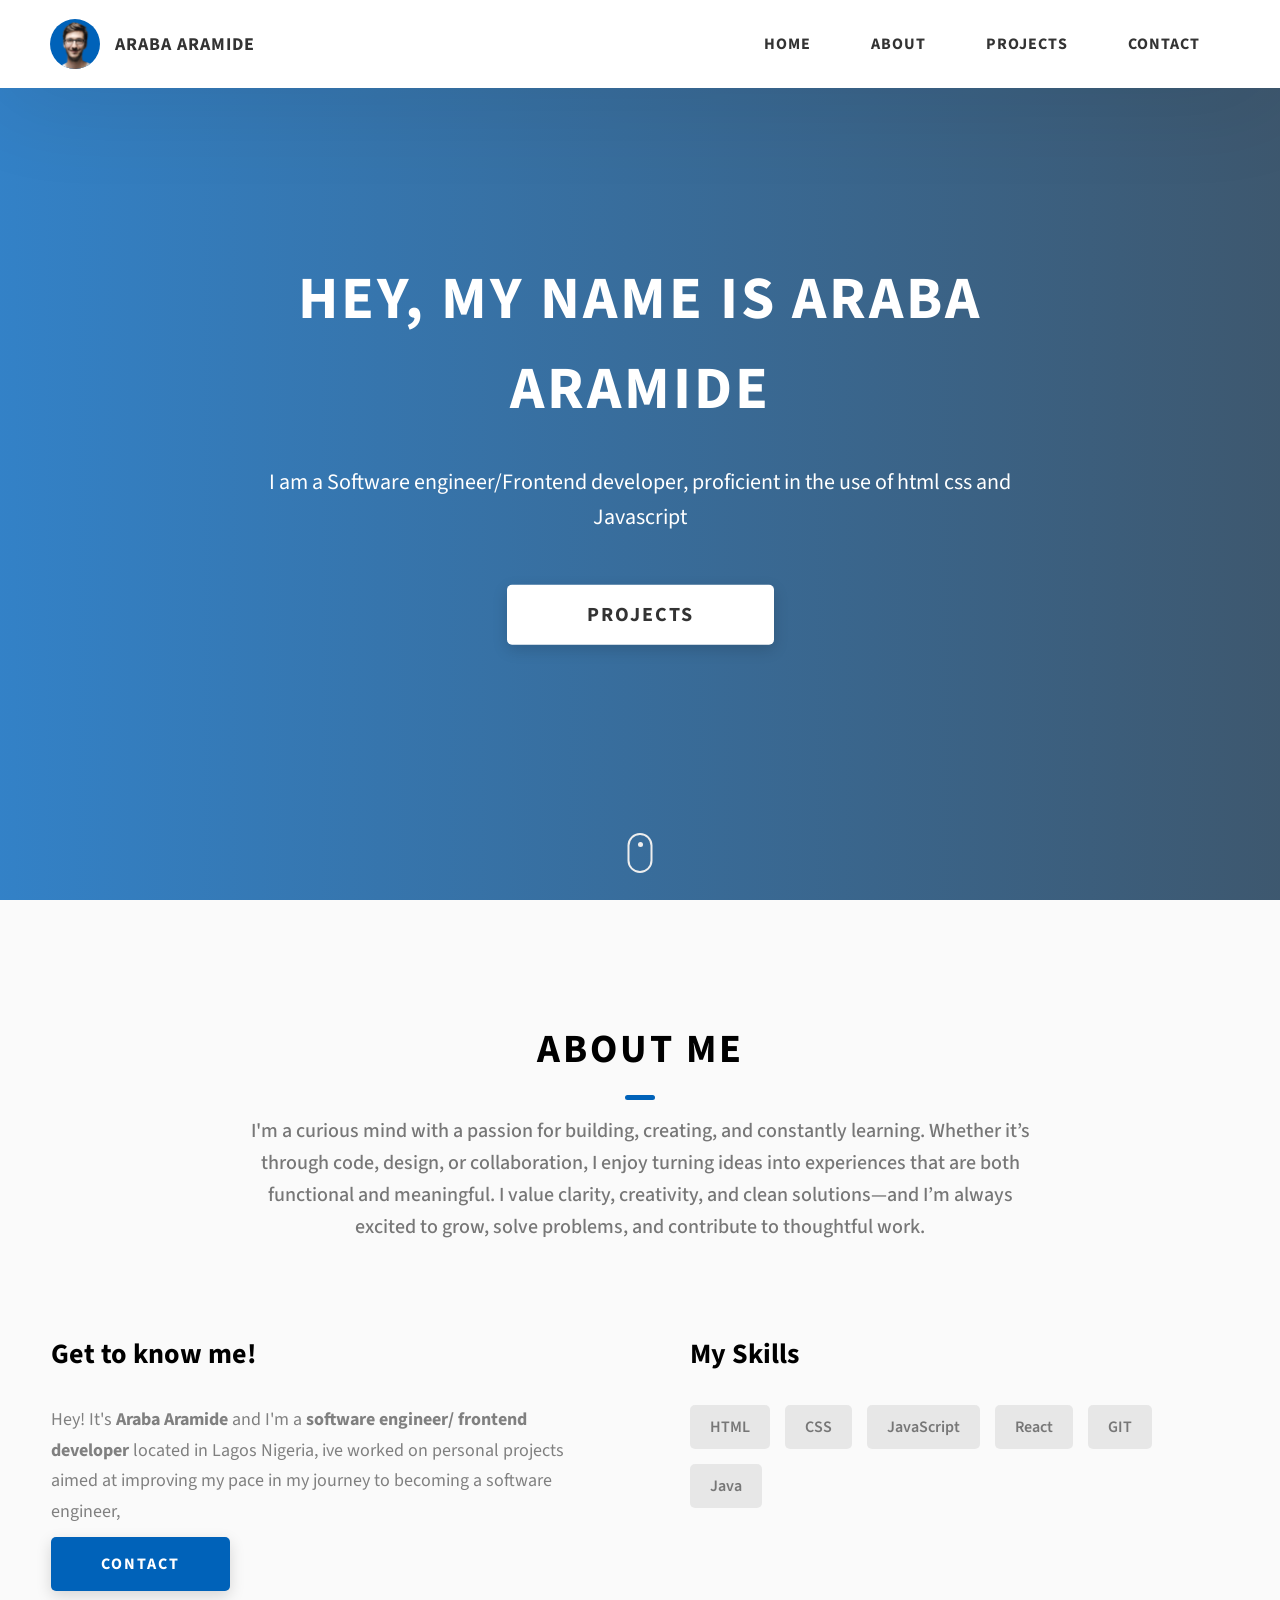
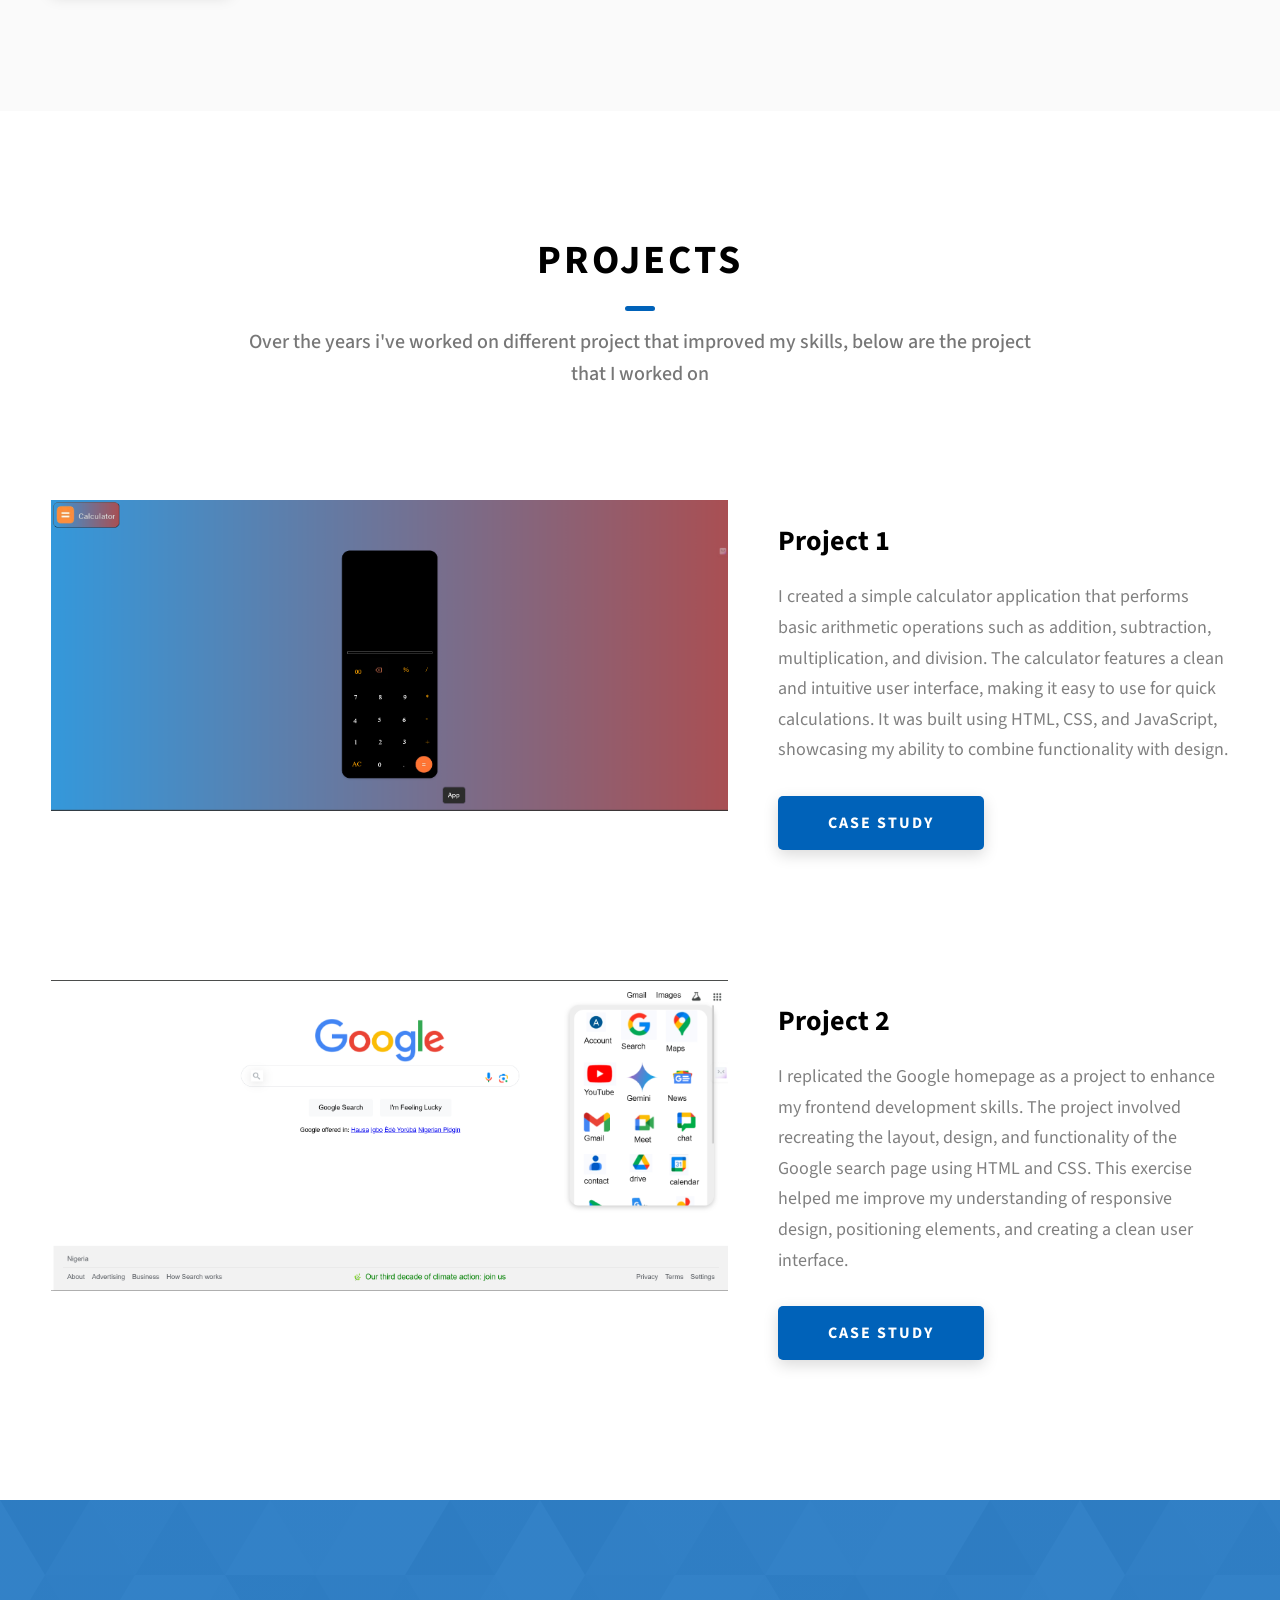
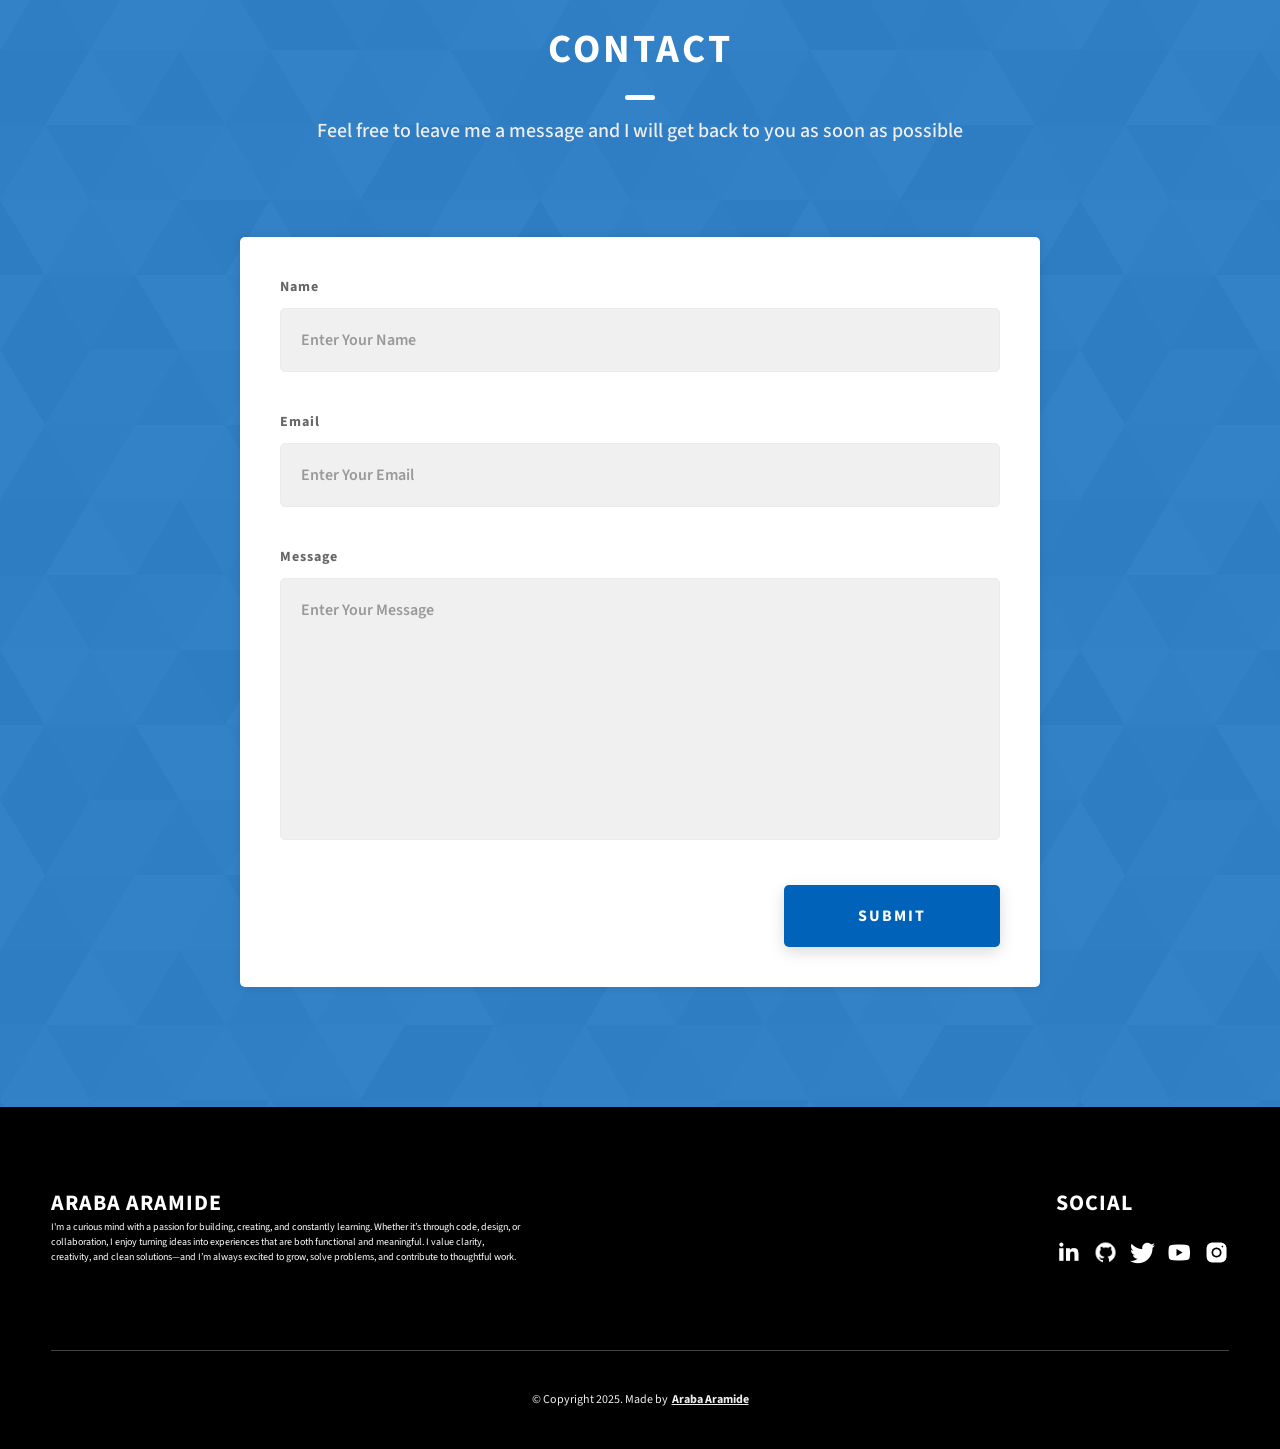
==== index.html @ e2404147 "first commit" ====
<!DOCTYPE html>
<html lang="en">
  <head>
    <meta charset="UTF-8" />
    <meta name="viewport" content="width=device-width, initial-scale=1.0" />
    <meta http-equiv="X-UA-Compatible" content="ie=edge" />
    <title>Aramide's portfolio</title>
    <meta name="description" content="Portfolio Template for Developer" />

    <link rel="stylesheet" href="css/style.css" />

    <link rel="preconnect" href="https://fonts.googleapis.com" />
    <link rel="preconnect" href="https://fonts.gstatic.com" crossorigin />
    <link
      href="https://fonts.googleapis.com/css2?family=Source+Sans+Pro:wght@400;600;700;900&display=swap"
      rel="stylesheet"
    />
  </head>
  <body>
    <header class="header">
      <div class="header__content">
        <div class="header__logo-container">
          <div class="header__logo-img-cont">
            <img
              src="./assets/png/john-doe.png"
             
              class="header__logo-img"
            />
          </div>
          <span class="header__logo-sub">Araba Aramide</span>
        </div>
        <div class="header__main">
          <ul class="header__links">
            <li class="header__link-wrapper">
              <a href="./index.html" class="header__link"> Home </a>
            </li>
            <li class="header__link-wrapper">
              <a href="./index.html#about" class="header__link">About </a>
            </li>
            <li class="header__link-wrapper">
              <a href="./index.html#projects" class="header__link">
                Projects
              </a>
            </li>
            <li class="header__link-wrapper">
              <a href="./index.html#contact" class="header__link"> Contact </a>
            </li>
          </ul>
          <div class="header__main-ham-menu-cont">
            <img
              src="./assets/svg/ham-menu.svg"
              alt="hamburger menu"
              class="header__main-ham-menu"
            />
            <img
              src="./assets/svg/ham-menu-close.svg"
              alt="hamburger menu close"
              class="header__main-ham-menu-close d-none"
            />
          </div>
        </div>
      </div>
    
    </header>
    <section class="home-hero">
      <div class="home-hero__content">
        <h1 class="heading-primary">Hey, My name is Araba Aramide</h1>
        <div class="home-hero__info">
          <p class="text-primary">
         I am a Software engineer/Frontend developer, proficient in the use of html css and Javascript 
          </p>
        </div>
        <div class="home-hero__cta">
          <a href="./#projects" class="btn btn--bg">Projects</a>
        </div>
      </div>
   
      <div class="home-hero__mouse-scroll-cont">
        <div class="mouse"></div>
      </div>
    </section>
    <section id="about" class="about sec-pad">
      <div class="main-container">
        <h2 class="heading heading-sec heading-sec__mb-med">
          <span class="heading-sec__main">About Me</span>
          <span class="heading-sec__sub">
            I'm a curious mind with a passion for building, creating, and constantly learning. Whether it’s through code, design, or collaboration, I enjoy turning ideas into experiences that are both functional and meaningful. I value clarity, creativity, and clean solutions—and I’m always excited to grow, solve problems, and contribute to thoughtful work.
          </span>
        </h2>
        <div class="about__content">
          <div class="about__content-main">
            <h3 class="about__content-title">Get to know me!</h3>
            <div class="about__content-details">
              <p class="about__content-details-para">
                Hey! It's
                <strong>Araba Aramide</strong>
                and I'm a <strong> software engineer/ frontend developer</strong> located in
                Lagos Nigeria, ive worked on personal projects aimed at improving my pace in my journey to becoming a software engineer,
              </p>
          
              </p>
            </div>
            <a href="./#contact" class="btn btn--med btn--theme dynamicBgClr"
              >Contact</a
            >
          </div>
          <div class="about__content-skills">
            <h3 class="about__content-title">My Skills</h3>
            <div class="skills">
              <div class="skills__skill">HTML</div>
              <div class="skills__skill">CSS</div>
              <div class="skills__skill">JavaScript</div>
              <div class="skills__skill">React</div>
              <div class="skills__skill">GIT</div>  
              <div class="skills__skill">Java</div>
            </div>
          </div>
        </div>
      </div>
    </section>
    <section id="projects" class="projects sec-pad">
      <div class="main-container">
        <h2 class="heading heading-sec heading-sec__mb-bg">
          <span class="heading-sec__main">Projects</span>
          <span class="heading-sec__sub">
          Over the years i've worked on different project that improved my skills, below are the project that I worked on 
          </span>
        </h2>

        <div class="projects__content">
          <div class="projects__row">
            <div class="projects__row-img-cont">
              <img
                src="./assets/jpeg/Screenshot 2025-04-11 160620.png"
                alt="Software Screenshot"
                class="projects__row-img"
                loading="lazy"
              />
            </div>
            <div class="projects__row-content">
              <h3 class="projects__row-content-title">Project 1</h3>
              <p class="projects__row-content-desc">
              I created a simple calculator application that performs basic arithmetic operations such as addition, subtraction, multiplication, and division. The calculator features a clean and intuitive user interface, making it easy to use for quick calculations. It was built using HTML, CSS, and JavaScript, showcasing my ability to combine functionality with design.
              </p>
              <a
                href="./project-1.html"
                class="btn btn--med btn--theme dynamicBgClr"
                target="_blank"
                >Case Study</a
              >
            </div>
          </div>
          <div class="projects__row">
            <div class="projects__row-img-cont">
              <img
                src="./assets/jpeg/Screenshot 2025-04-11 161921.png"
                alt="Software Screenshot"
                class="projects__row-img"
                loading="lazy"
              />
            </div>
            <div class="projects__row-content">
              <h3 class="projects__row-content-title">Project 2</h3>
              <p class="projects__row-content-desc">
                I replicated the Google homepage as a project to enhance my frontend development skills. The project involved recreating the layout, design, and functionality of the Google search page using HTML and CSS. This exercise helped me improve my understanding of responsive design, positioning elements, and creating a clean user interface.
              </p>
              <a
                href="./project-2.html"
                class="btn btn--med btn--theme dynamicBgClr"
                target="_blank"
                >Case Study</a
              >
            </div>
          </div>
          
            
            </div>
          </div>
        </div>
      </div>
    </section>
    <section id="contact" class="contact sec-pad dynamicBg">
      <div class="main-container">
        <h2 class="heading heading-sec heading-sec__mb-med">
          <span class="heading-sec__main heading-sec__main--lt">Contact</span>
          <span class="heading-sec__sub heading-sec__sub--lt">
Feel free to leave me a message and I will get back to you as soon as possible
          </span>
        </h2>
        <div class="contact__form-container">
          <form action="#" class="contact__form">
            <div class="contact__form-field">
              <label class="contact__form-label" for="name">Name</label>
              <input
                required
                placeholder="Enter Your Name"
                type="text"
                class="contact__form-input"
                name="name"
                id="name"
              />
            </div>
            <div class="contact__form-field">
              <label class="contact__form-label" for="email">Email</label>
              <input
                required
                placeholder="Enter Your Email"
                type="text"
                class="contact__form-input"
                name="email"
                id="email"
              />
            </div>
            <div class="contact__form-field">
              <label class="contact__form-label" for="message">Message</label>
              <textarea
                required
                cols="30"
                rows="10"
                class="contact__form-input"
                placeholder="Enter Your Message"
                name="message"
                id="message"
              ></textarea>
            </div>
            <button type="submit" class="btn btn--theme contact__btn">
              Submit
            </button>
          </form>
        </div>
      </div>
    </section>
    <footer class="main-footer">
      <div class="main-container">
        <div class="main-footer__upper">
          <div class="main-footer__row main-footer__row-1">
            <h2 class="heading heading-sm main-footer__heading-sm">
              <span>Social</span>
            </h2>
            <div class="main-footer__social-cont">
              <a target="_blank" rel="noreferrer" href="#">
                <img
                  class="main-footer__icon"
                  src="./assets/png/linkedin-ico.png"
                  alt="icon"
                />
              </a>
              <a target="_blank" rel="noreferrer" href="https://github.com/aramide231">
                <img
                  class="main-footer__icon"
                  src="./assets/png/github-ico.png"
                  alt="icon"
                />
              </a>
              <a target="_blank" rel="noreferrer" href="#">
                <img
                  class="main-footer__icon"
                  src="./assets/png/twitter-ico.png"
                  alt="icon"
                />
              </a>
              <a target="_blank" rel="noreferrer" href="#">
                <img
                  class="main-footer__icon"
                  src="./assets/png/yt-ico.png"
                  alt="icon"
                />
              </a>
              <a target="_blank" rel="noreferrer" href="#">
                <img
                  class="main-footer__icon main-footer__icon--mr-none"
                  src="./assets/png/insta-ico.png"
                  alt="icon"
                />
              </a>
            </div>
          </div>
          <div class="main-footer__row main-footer__row-2">
            <h4 class="heading heading-sm text-lt">Araba Aramide</h4>
            <p class="main-footer__row-para">
              I'm a curious mind with a passion for building, creating, and
              constantly learning. Whether it’s through code, design, or
              collaboration, I enjoy turning ideas into experiences that are
              both functional and meaningful. I value clarity, creativity, and
              clean solutions—and I’m always excited to grow, solve problems,
              and contribute to thoughtful work.
          </div>
        </div>

  
        <div class="main-footer__lower">
          &copy; Copyright 2025. Made by
          <a rel="noreferrer" target="_blank" href=""
            >Araba Aramide</a
          >
        </div>
      </div>
    
    </footer>

    <script src="./index.js"></script>
  </body>
</html>
---- css/style.css ----
*,
*::after,
*::before {
  margin: 0;
  padding: 0;
  box-sizing: inherit;
  font-family: inherit;
}

html {
  font-size: 62.5%;
  scroll-behavior: smooth;
}
@media only screen and (max-width: 75em) {
  html {
    font-size: 59%;
  }
}
@media only screen and (max-width: 56.25em) {
  html {
    font-size: 56%;
  }
}
@media only screen and (min-width: 112.5em) {
  html {
    font-size: 65%;
  }
}

body {
  box-sizing: border-box;
  position: relative;
  line-height: 1.5;
  font-family: sans-serif;
  overflow-x: hidden;
  overflow-y: scroll;
  font-family: "Source Sans Pro", sans-serif;
}

a {
  text-decoration: none;
  color: inherit;
}

li {
  list-style: none;
}

input:focus,
button:focus,
a:focus,
textarea:focus {
  outline: none;
}

button {
  border: none;
  cursor: pointer;
}

textarea {
  resize: none;
}

.heading-primary {
  font-size: 6rem;
  text-transform: uppercase;
  letter-spacing: 3px;
  text-align: center;
}
@media only screen and (max-width: 37.5em) {
  .heading-primary {
    font-size: 4.5rem;
  }
}

.heading-sec__mb-bg {
  margin-bottom: 11rem;
}
@media only screen and (max-width: 56.25em) {
  .heading-sec__mb-bg {
    margin-bottom: 8rem;
  }
}

.heading-sec__mb-med {
  margin-bottom: 9rem;
}
@media only screen and (max-width: 56.25em) {
  .heading-sec__mb-med {
    margin-bottom: 8rem;
  }
}

.heading-sec__main {
  display: block;
  font-size: 4rem;
  text-transform: uppercase;
  letter-spacing: 1px;
  letter-spacing: 3px;
  text-align: center;
  margin-bottom: 3.5rem;
  position: relative;
}
.heading-sec__main--lt {
  color: #fff;
}
.heading-sec__main--lt::after {
  content: "";
  background: #fff !important;
}
.heading-sec__main::after {
  content: "";
  position: absolute;
  top: calc(100% + 1.5rem);
  height: 5px;
  width: 3rem;
  background: #0062b9;
  left: 50%;
  transform: translateX(-50%);
  border-radius: 5px;
}
@media only screen and (max-width: 37.5em) {
  .heading-sec__main::after {
    top: calc(100% + 1.2rem);
  }
}

.heading-sec__sub {
  display: block;
  text-align: center;
  color: #777;
  font-size: 2rem;
  font-weight: 500;
  max-width: 80rem;
  margin: auto;
  line-height: 1.6;
}
@media only screen and (max-width: 37.5em) {
  .heading-sec__sub {
    font-size: 1.8rem;
  }
}
.heading-sec__sub--lt {
  color: #eee;
}

.heading-sm {
  font-size: 2.2rem;
  text-transform: uppercase;
  letter-spacing: 1px;
}

.main-container {
  max-width: 120rem;
  margin: auto;
  width: 92%;
}

.btn {
  background: #fff;
  color: #333;
  text-transform: uppercase;
  letter-spacing: 2px;
  display: inline-block;
  font-weight: 700;
  border-radius: 5px;
  box-shadow: 0 5px 15px 0 rgba(0, 0, 0, 0.15);
  transition: transform 0.3s;
}
.btn:hover {
  transform: translateY(-3px);
}
.btn--bg {
  padding: 1.5rem 8rem;
  font-size: 2rem;
}
.btn--med {
  padding: 1.5rem 5rem;
  font-size: 1.6rem;
}
.btn--theme {
  background: #0062b9;
  color: #fff;
}
.btn--theme-inv {
  color: #0062b9;
  background: #fff;
  border: 2px solid #0062b9;
  box-shadow: none;
  padding: calc(1.5rem - 2px) calc(5rem - 2px);
}

.sec-pad {
  padding: 12rem 0;
}
@media only screen and (max-width: 56.25em) {
  .sec-pad {
    padding: 8rem 0;
  }
}

.text-primary {
  color: #fff;
  font-size: 2.2rem;
  text-align: center;
  width: 100%;
  line-height: 1.6;
}
@media only screen and (max-width: 37.5em) {
  .text-primary {
    font-size: 2rem;
  }
}

.d-none {
  display: none;
}

.home-hero {
  color: #fff;
  background: linear-gradient(
    to right,
    rgba(0, 98, 185, 0.8),
    rgba(13, 46, 75, 0.8)
  );
  background-position: center;
  height: 100vh;
  min-height: 80rem;
  max-height: 120rem;
  position: relative;
}
@media only screen and (max-width: 37.5em) {
  .home-hero {
    height: unset;
    min-height: unset;
  }
}
.home-hero__socials {
  position: absolute;
  top: 50%;
  border: 2px solid #eee;
  border-left: 2px solid #eee;
  transform: translateY(-50%);
}
@media only screen and (max-width: 56.25em) {
  .home-hero__socials {
    display: none;
  }
}
.home-hero__mouse-scroll-cont {
  position: absolute;
  bottom: 3%;
  left: 50%;
  transform: translateX(-50%);
}
@media only screen and (max-width: 37.5em) {
  .home-hero__mouse-scroll-cont {
    display: none;
  }
}
.home-hero__social {
  width: 5rem;
}
.home-hero__social-icon-link {
  width: 100%;
  display: block;
  padding: 1.2rem;
  border-bottom: 2px solid #eee;
  transition: background 0.3s;
}
.home-hero__social-icon-link:hover {
  background: rgba(255, 255, 255, 0.1);
}
.home-hero__social-icon-link--bd-none {
  border-bottom: 0;
}
.home-hero__social-icon {
  width: 100%;
}
.home-hero__content {
  position: absolute;
  top: 50%;
  left: 50%;
  transform: translate(-50%, -50%);
  max-width: 90rem;
  width: 92%;
}
@media only screen and (max-width: 37.5em) {
  .home-hero__content {
    padding: 19rem 0 13rem 0;
    margin: auto;
    position: static;
    transform: translate(0, 0);
  }
}
.home-hero__info {
  margin: 3rem auto 0 auto;
  max-width: 80rem;
}
.home-hero__cta {
  margin-top: 5rem;
  text-align: center;
}

.about {
  background: #fafafa;
}
.about__content {
  display: grid;
  grid-template-columns: 1fr 1fr;
  grid-gap: 10rem;
}
@media only screen and (max-width: 56.25em) {
  .about__content {
    grid-template-columns: 1fr;
    grid-gap: 8rem;
  }
}
.about__content-title {
  font-weight: 700;
  font-size: 2.8rem;
  margin-bottom: 3rem;
}
@media only screen and (max-width: 37.5em) {
  .about__content-title {
    font-size: 2.4rem;
  }
}
.about__content-details-para {
  font-size: 1.8rem;
  color: grey;
  max-width: 60rem;
  line-height: 1.7;
  margin-bottom: 1rem;
}
.about__content-details-para--hl {
  font-weight: 700;
  margin: 0 3px;
}
.about__content-details-para:last-child {
  margin-bottom: 4rem;
}

.projects__row {
  display: grid;
  grid-template-columns: 1.5fr 1fr;
  grid-gap: 5rem;
  margin-bottom: 11rem;
}
@media only screen and (max-width: 56.25em) {
  .projects__row {
    grid-template-columns: 1fr;
    grid-gap: 2rem;
    margin-bottom: 8rem;
  }
}
@media only screen and (max-width: 56.25em) {
  .projects__row {
    text-align: center;
  }
}
.projects__row:last-child {
  margin-bottom: 0;
}
.projects__row-img-cont {
  overflow: hidden;
}
.projects__row-img {
  width: 100%;
  display: block;
  object-fit: cover;
}
.projects__row-content {
  padding: 2rem 0;
  display: flex;
  justify-content: center;
  flex-direction: column;
  align-items: flex-start;
}
@media only screen and (max-width: 56.25em) {
  .projects__row-content {
    align-items: center;
  }
}
.projects__row-content-title {
  font-weight: 700;
  font-size: 2.8rem;
  margin-bottom: 2rem;
}
@media only screen and (max-width: 37.5em) {
  .projects__row-content-title {
    font-size: 2.4rem;
  }
}
.projects__row-content-desc {
  font-size: 1.8rem;
  color: grey;
  max-width: 60rem;
  line-height: 1.7;
  margin-bottom: 3rem;
}
@media only screen and (max-width: 37.5em) {
  .projects__row-content-desc {
    font-size: 1.7rem;
  }
}

.contact {
  background: linear-gradient(
      to right,
      rgba(0, 98, 185, 0.8),
      rgba(0, 98, 185, 0.8)
    ),
    url(../../assets/svg/common-bg.svg);
  background-size: cover;
  background-position: center;
}
.contact__form-container {
  box-shadow: 0 0 10px rgba(0, 0, 0, 0.1);
  background: white;
  padding: 4rem;
  margin-top: 6rem;
  max-width: 80rem;
  text-align: right;
  width: 95%;
  border-radius: 5px;
  margin: 5rem auto 0 auto;
}
@media only screen and (max-width: 37.5em) {
  .contact__form-container {
    padding: 3rem;
  }
}
.contact__form-field {
  margin-bottom: 4rem;
}
@media only screen and (max-width: 37.5em) {
  .contact__form-field {
    margin-bottom: 3rem;
  }
}
.contact__form-label {
  color: #666;
  font-size: 1.4rem;
  letter-spacing: 1px;
  font-weight: 700;
  margin-bottom: 1rem;
  display: block;
  text-align: left;
}
.contact__form-input {
  color: #333;
  padding: 2rem;
  width: 100%;
  border: 1px solid #ebebeb;
  font-size: 1.6rem;
  letter-spacing: 0px;
  background: #f0f0f0;
  border-radius: 5px;
  font-weight: 600;
}
.contact__form-input::placeholder {
  color: #999;
  font-weight: 600;
  font-size: 1.6rem;
}
.contact__form-input::-webkit-input-placeholder {
  color: #999;
  font-weight: 600;
  font-size: 1.6rem;
}
.contact__form-input:-ms-input-placeholder {
  color: #999;
  font-weight: 600;
  font-size: 1.6rem;
}
.contact__form-input::-ms-input-placeholder {
  color: #999;
  font-weight: 600;
  font-size: 1.6rem;
}
.contact__form-input:-moz-placeholder {
  opacity: 1;
  color: #999;
  font-weight: 600;
  font-size: 1.6rem;
}
.contact__form-input::-moz-placeholder {
  opacity: 1;
  color: #999;
  font-weight: 600;
  font-size: 1.6rem;
}
.contact__btn {
  width: 30%;
  padding: 2rem 4rem;
  font-size: 1.6rem;
}
@media only screen and (max-width: 37.5em) {
  .contact__btn {
    width: 100%;
  }
}

.project-cs-hero {
  color: #fff;
  background: linear-gradient(
      to right,
      rgba(0, 98, 185, 0.8),
      rgba(0, 98, 185, 0.8)
    ),
    url(../../assets/svg/common-bg.svg);
  background-size: cover;
  background-position: center;
  position: relative;
}
@media only screen and (max-width: 37.5em) {
  .project-cs-hero {
    height: unset;
    min-height: unset;
  }
}
.project-cs-hero__content {
  padding: 25rem 0 17rem 0;
  max-width: 90rem;
  width: 92%;
  margin: auto;
}
@media only screen and (max-width: 37.5em) {
  .project-cs-hero__content {
    padding: 19rem 0 13rem 0;
    margin: auto;
    position: static;
    transform: translate(0, 0);
  }
}
.project-cs-hero__info {
  margin: 3rem auto 0 auto;
  max-width: 80rem;
}
.project-cs-hero__cta {
  margin-top: 5rem;
  text-align: center;
}

.project-details__content {
  padding: 8rem 0;
  max-width: 90rem;
  margin: auto;
}
.project-details__content-title {
  font-weight: 700;
  font-size: 2.8rem;
  margin-bottom: 3rem;
}
@media only screen and (max-width: 37.5em) {
  .project-details__content-title {
    font-size: 2.4rem;
  }
}

.project-details__showcase-img-cont {
  width: 100%;
  margin-bottom: 6rem;
}

.project-details__showcase-img {
  width: 100%;
}

.project-details__content-main {
  width: 100%;
  max-width: 70rem;
  margin: auto;
}

.project-details__desc {
  margin: 0 0 7rem 0;
}
.project-details__desc-para {
  font-size: 1.8rem;
  line-height: 1.7;
  color: grey;
  margin-bottom: 2rem;
}

.project-details__tools-used {
  margin: 0 0 7rem 0;
}
.project-details__tools-used-list {
  display: flex;
  flex-wrap: wrap;
}
.project-details__tools-used-item {
  padding: 1rem 2rem;
  margin-bottom: 1.5rem;
  margin-right: 1.5rem;
  font-size: 1.6rem;
  background: rgba(153, 153, 153, 0.2);
  border-radius: 5px;
  font-weight: 600;
  color: #777;
}

.project-details__links {
  margin: 0 0;
}
.project-details__links-btn {
  margin-right: 2rem;
}
@media only screen and (max-width: 37.5em) {
  .project-details__links-btn {
    margin-right: 0;
    width: 70%;
    margin-bottom: 2rem;
    text-align: center;
  }
}
.project-details__links-btn:last-child {
  margin: 0;
}
@media only screen and (max-width: 37.5em) {
  .project-details__links-btn:last-child {
    margin: 0;
  }
}

.header {
  position: fixed;
  width: 100%;
  z-index: 1000;
  background: #000;
  background: #fff;
  box-shadow: 0 10px 100px rgba(0, 0, 0, 0.1);
}
.header__content {
  display: flex;
  align-items: center;
  justify-content: space-between;
  padding: 1rem 5rem;
}
@media only screen and (max-width: 56.25em) {
  .header__content {
    padding: 0 2rem;
  }
}
.header__logo-container {
  display: flex;
  align-items: center;
  cursor: pointer;
  color: #333;
  transition: color 0.3s;
}
.header__logo-container:hover {
  color: #0062b9;
}
.header__logo-img-cont {
  width: 5rem;
  height: 5rem;
  border-radius: 50px;
  overflow: hidden;
  margin-right: 1.5rem;
  background: #0062b9;
}
@media only screen and (max-width: 56.25em) {
  .header__logo-img-cont {
    width: 4.5rem;
    height: 4.5rem;
    margin-right: 1.2rem;
  }
}
.header__logo-img {
  width: 100%;
  height: 100%;
  object-fit: cover;
  object-position: center;
  display: block;
}
.header__logo-sub {
  font-size: 1.8rem;
  text-transform: uppercase;
  font-weight: 700;
  letter-spacing: 1px;
}
.header__links {
  display: flex;
  flex-direction: row;
}
@media only screen and (max-width: 37.5em) {
  .header__links {
    display: none;
  }
}
.header__link {
  padding: 2.2rem 3rem;
  display: inline-block;
  font-size: 1.6rem;
  color: #333;
  text-transform: uppercase;
  letter-spacing: 1px;
  font-weight: 700;
 
}
.header__link:hover {
  color: #0062b9;
}
@media only screen and (max-width: 56.25em) {
  .header__link {
    padding: 3rem 1.8rem;
    font-size: 1.5rem;
  }
}
.header__main-ham-menu-cont {
  display: none;
  width: 3rem;
  padding: 2.2rem 0;
}
@media only screen and (max-width: 37.5em) {
  .header__main-ham-menu-cont {
    display: block;
  }
}
.header__main-ham-menu {
  width: 100%;
}
.header__main-ham-menu-close {
  width: 100%;
}
.header__sm-menu {
  background: #fff;
  position: absolute;
  width: 100%;
  top: 100%;
  visibility: hidden;
  opacity: 0;
  transition: all 0.3s;
  box-shadow: 0px 5px 5px 0px rgba(0, 0, 0, 0.1);
  -webkit-box-shadow: 0px 5px 5px 0px rgba(0, 0, 0, 0.1);
  -moz-box-shadow: 0px 5px 5px 0px rgba(0, 0, 0, 0.1);
}
.header__sm-menu--active {
  visibility: hidden;
  opacity: 0;
}
@media only screen and (max-width: 37.5em) {
  .header__sm-menu--active {
    visibility: visible;
    opacity: 1;
  }
}
.header__sm-menu-link a {
  display: block;
  text-decoration: none;
  padding: 2.5rem 3rem;
  font-size: 1.6rem;
  color: #333;
  text-align: right;
  border-bottom: 1px solid #eee;
  font-weight: 700;
  text-transform: uppercase;
  letter-spacing: 2px;
  transition: color 0.3s;
}
.header__sm-menu-link a:hover {
  color: #0062b9;
}
.header__sm-menu-link:first-child a {
  border-top: 1px solid #eee;
}
.header__sm-menu-link-last {
  border-bottom: 0;
}

.main-footer {
  background: #000;
  color: #fff;
}
.main-footer__upper {
  display: flex;
  justify-content: space-between;
  padding: 8rem 0;
}
@media only screen and (max-width: 56.25em) {
  .main-footer__upper {
    padding: 6rem 0;
  }
}
@media only screen and (max-width: 37.5em) {
  .main-footer__upper {
    display: block;
  }
}
.main-footer__row-1 {
  order: 2;
}
@media only screen and (max-width: 56.25em) {
  .main-footer__row-1 {
    margin-bottom: 5rem;
  }
}
.main-footer__row-2 {
  width: 40%;
  order: 1;
  max-width: 50rem;
}
@media only screen and (max-width: 56.25em) {
  .main-footer__row-2 {
    width: 100%;
  }
}
.main-footer__short-desc {
  margin-top: 2rem;
  color: #eee;
  font-size: 1.5rem;
  line-height: 1.7;
}
.main-footer__social-cont {
  margin-top: 2rem;
}
.main-footer__icon {
  margin-right: 1rem;
  width: 2.5rem;
}
.main-footer__icon--mr-none {
  margin-right: 0;
}
.main-footer__lower {
  padding: 4rem 0;
  border-top: 1px solid #444;
  color: #eee;
  font-size: 1.2rem;
  text-align: left;
  text-align: center;
}
.main-footer__lower a {
  text-decoration: underline;
  font-weight: bold;
  margin-left: 2px;
}
@media only screen and (max-width: 56.25em) {
  .main-footer__lower {
    padding: 3.5rem 0;
  }
}

.skills {
  display: flex;
  flex-wrap: wrap;
}
.skills__skill {
  padding: 1rem 2rem;
  margin-bottom: 1.5rem;
  margin-right: 1.5rem;
  font-size: 1.6rem;
  background: rgba(153, 153, 153, 0.2);
  border-radius: 5px;
  font-weight: 600;
  color: #777;
}

.mouse {
  width: 25px;
  height: 40px;
  border: 2px solid #eee;
  border-radius: 60px;
  position: relative;
  overflow: hidden;
}
.mouse::before {
  content: "";
  width: 5px;
  height: 5px;
  position: absolute;
  top: 7px;
  left: 50%;
  transform: translateX(-50%);
  background-color: #eee;
  border-radius: 50%;
  opacity: 1;
  animation: wheel 1.3s infinite;
  -webkit-animation: wheel 1.3s infinite;
}

@keyframes wheel {
  to {
    opacity: 0;
    top: 27px;
  }
}

@-webkit-keyframes wheel {
  to {
    opacity: 0;
    top: 27px;
  }
}
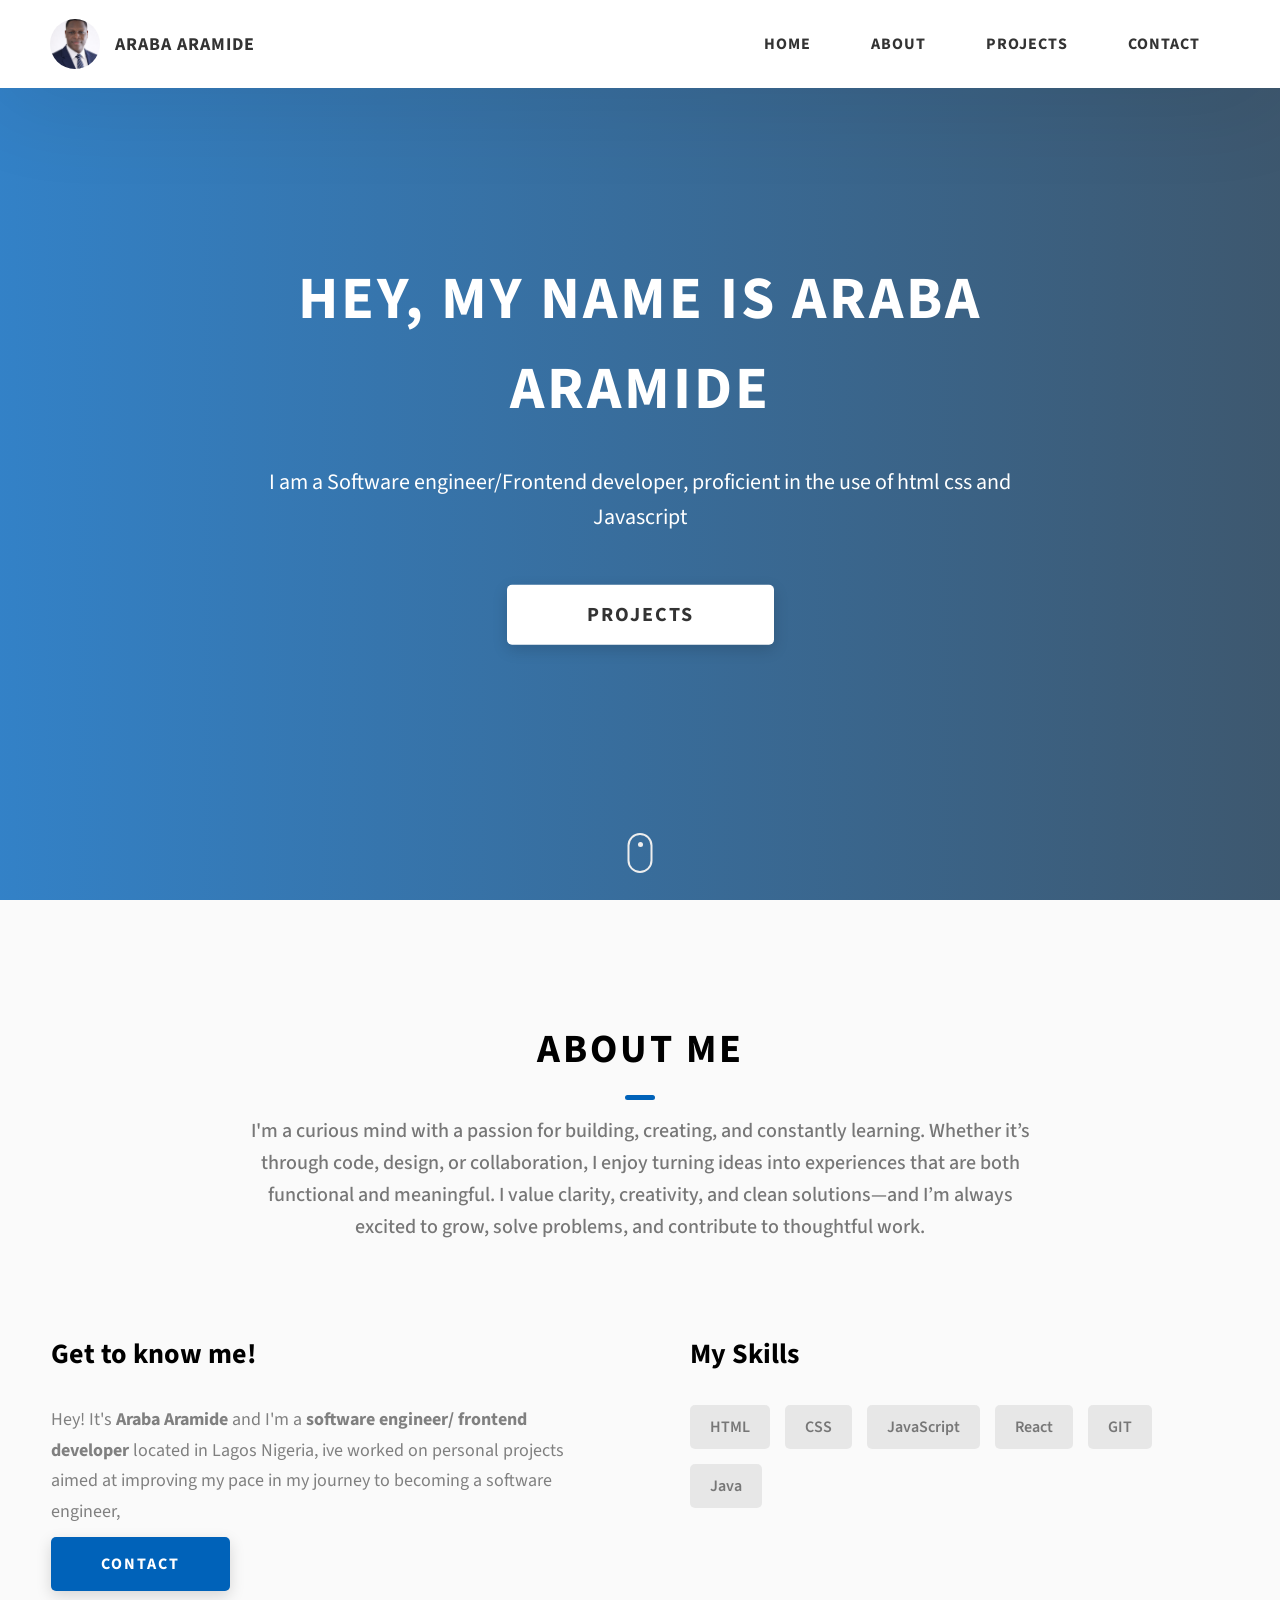
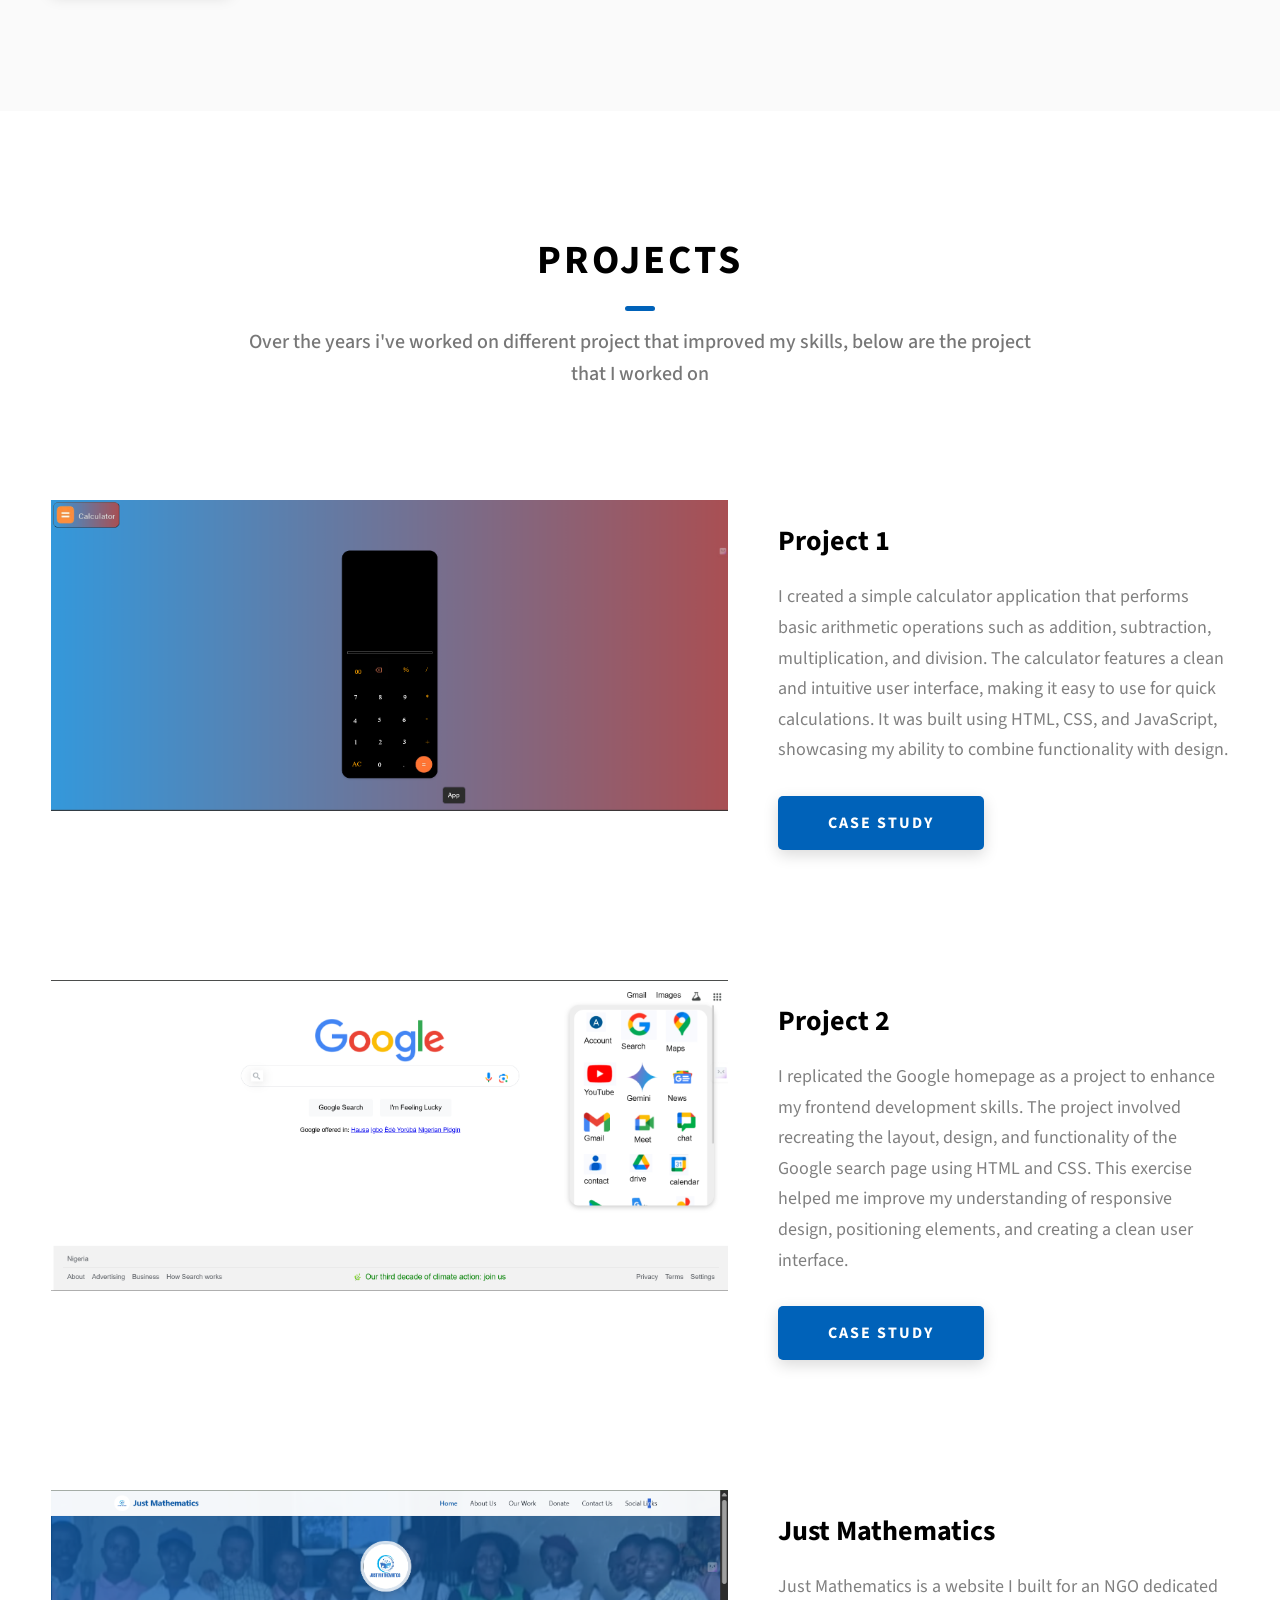
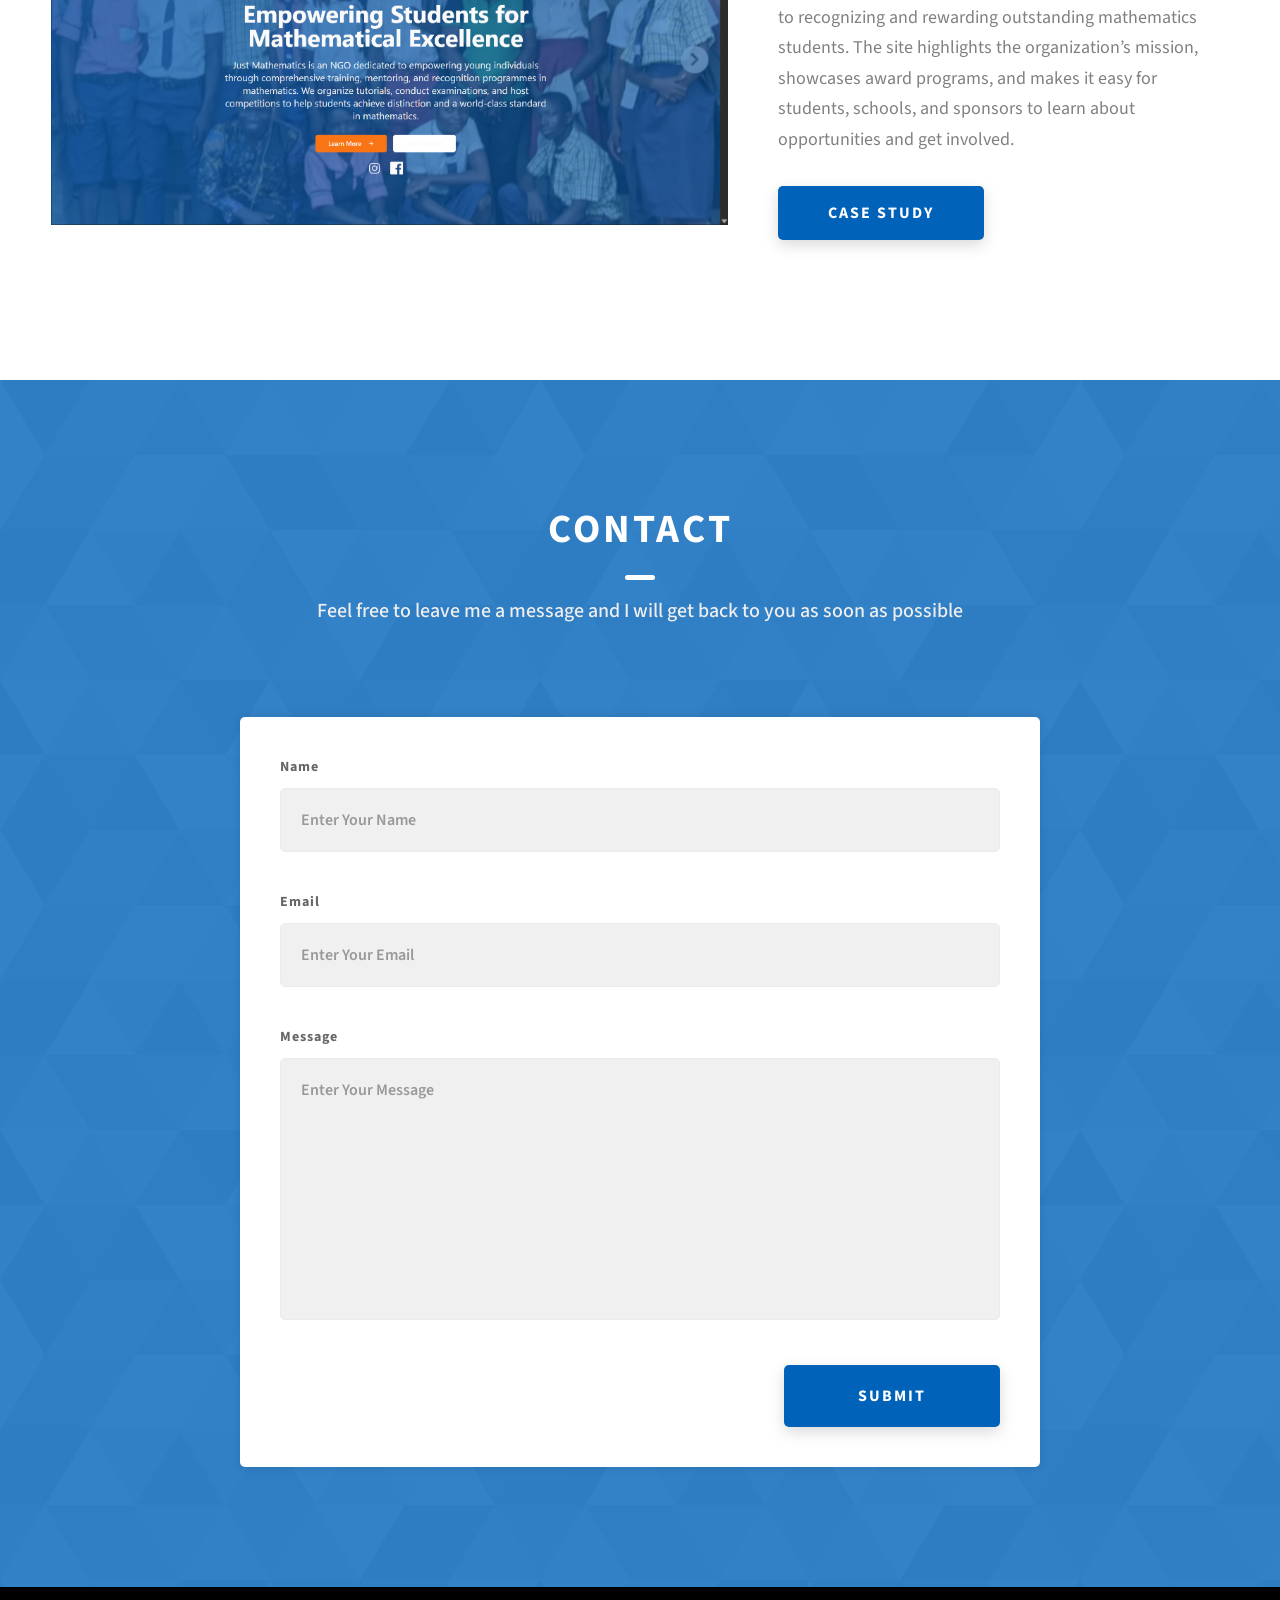
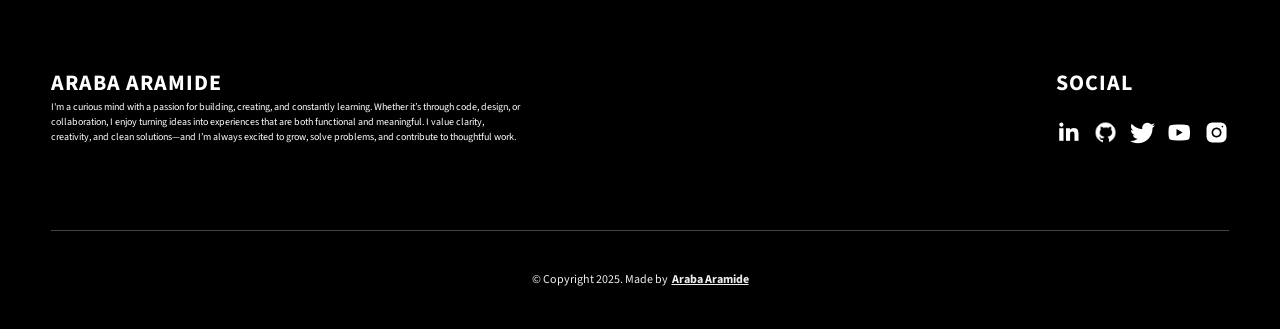
==== commit 6a650340: "my-portfolio" ====
--- a/index.html
+++ b/index.html
@@ -22,7 +22,7 @@
         <div class="header__logo-container">
           <div class="header__logo-img-cont">
             <img
-              src="./assets/png/john-doe.png"
+              src="./assets/jpeg/IMG-20260225-WA0013.jpg"
              
               class="header__logo-img"
             />
@@ -140,7 +140,7 @@
             <div class="projects__row-content">
               <h3 class="projects__row-content-title">Project 1</h3>
               <p class="projects__row-content-desc">
-              I created a simple calculator application that performs basic arithmetic operations such as addition, subtraction, multiplication, and division. The calculator features a clean and intuitive user interface, making it easy to use for quick calculations. It was built using HTML, CSS, and JavaScript, showcasing my ability to combine functionality with design.
+                I created a simple calculator application that performs basic arithmetic operations such as addition, subtraction, multiplication, and division. The calculator features a clean and intuitive user interface, making it easy to use for quick calculations. It was built using HTML, CSS, and JavaScript, showcasing my ability to combine functionality with design.
               </p>
               <a
                 href="./project-1.html"
@@ -172,8 +172,26 @@
               >
             </div>
           </div>
-          
-            
+          <div class="projects__row">
+            <div class="projects__row-img-cont">
+              <img
+                src="./assets/jpeg/image-fafea6b5-2d25-4e31-be08-ff350abb620f.png"
+                alt="Software Screenshot"
+                class="projects__row-img"
+                loading="lazy"
+              />
+            </div>
+            <div class="projects__row-content">
+              <h3 class="projects__row-content-title">Just Mathematics</h3>
+              <p class="projects__row-content-desc">
+                Just Mathematics is a website I built for an NGO dedicated to recognizing and rewarding outstanding mathematics students. The site highlights the organization’s mission, showcases award programs, and makes it easy for students, schools, and sponsors to learn about opportunities and get involved.
+              </p>
+              <a
+                href="./project-3.html"
+                class="btn btn--med btn--theme dynamicBgClr"
+                target="_blank"
+                >Case Study</a
+              >
             </div>
           </div>
         </div>
